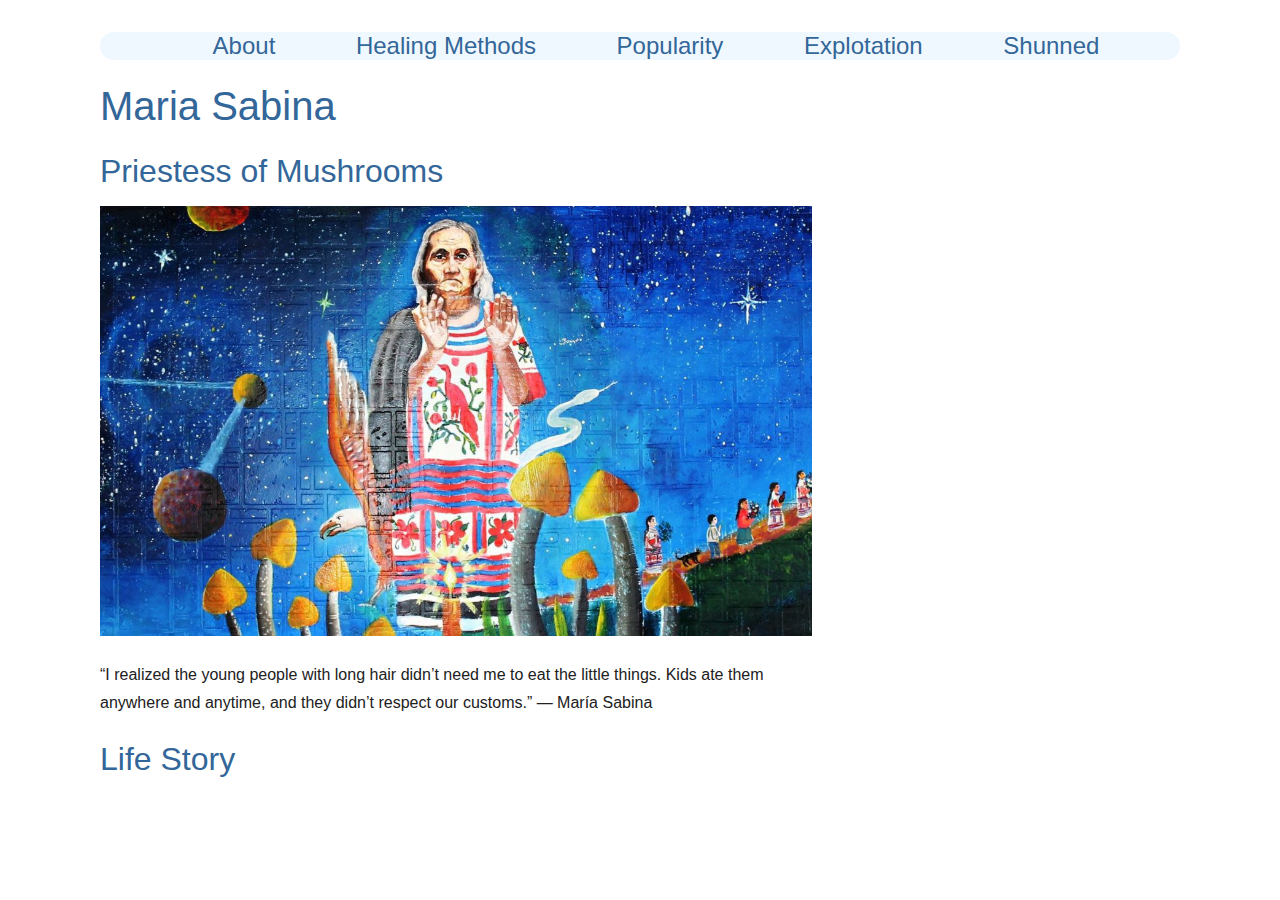
==== 1about.html @ 9bce315f "commit" ====
<!DOCTYPE html>
<html lang="en">
  <head>
    <meta charset="UTF-8" />
    <meta http-equiv="X-UA-Compatible" content="IE=edge" />
    <meta name="viewport" content="width=device-width, initial-scale=1.0" />
    <title>Maria Sabina</title>
    <link rel="stylesheet" href="1aboutstyle.css"/>
  </head>
  <body>
    <nav>
      <ul>
        <li><a href="1about.html">About</a></li>
        <li><a href="3healing.html">Healing Methods</a></li>
        <li><a href="4popularity.html">Popularity</a></li>
        <li><a href="2explotation.html">Explotation</a></li>
        <li><a href="5shunned.html">Shunned</a></li>
      </ul>
    </nav>
    <h1>Maria Sabina</h1>
    <h2>Priestess of Mushrooms</h2>
    <p>
      <img class="fit-picture"
      src="images/mariasabina.jpeg"
      alt="Maria Sabina">
    </p>
    <p>“I realized the young people with long hair didn’t need me to eat the little things. Kids ate them anywhere and anytime, and they didn’t respect our customs.”
      — María Sabina
    </p>
    <h2>Life Story</h2>
  </body>
</html>
---- 1aboutstyle.css ----
:root {
    /* Colors */
    --primaryH: 210;
    --primaryS: 50%;
    --primaryL: 40%;
    --primary-bg: rgb(22, 20, 20);
    --secondaryH: 0;
    --secondaryS: 0%;
    --secondaryL: 13%;
    --secondary-bg: #fff;

    /* Font */
    --font-family: Helvetica, Arial, sans-serif;
    --font-size-root: 16px;
    --font-weight-bolder: 700;
    --font-weight-bold: 400;
    --font-weight-normal: 200;
    --font-weight-thin: 100;
    --line-height: 1.75rem;
    --heading-margin: 1.5rem 0 1rem;
    /* Inputs */
    --border-radius: 2px;
    /* Status */
    --error: #d00;
    --warning: #ec0;
    --info: #369;
    --correct: #080;
  }
  
  :root {
    /* Calculated colors */
    --primary: hsl(var(--primaryH), var(--primaryS), var(--primaryL));
    --primary-bright: hsl(var(--primaryH), calc(var(--primaryS) * 1.25), 90%);
    --primary-transparent: hsla(
      var(--primaryH),
      var(--primaryS),
      var(--primaryL),
      0.05
    );
    --primary-dark: hsl(
      var(--primaryH),
      var(--primaryS),
      calc(var(--primaryL) * 0.5)
    );
    --primary-darker: hsl(
      var(--primaryH),
      var(--primaryS),
      calc(var(--primaryL) * 0.2)
    );
    --primary-light: hsl(var(--primaryH), var(--primaryS), 75%);
    --primary-lighter: hsl(var(--primaryH), var(--primaryS), 96%);
    --secondary: hsl(var(--secondaryH), var(--secondaryS), var(--secondaryL));
    --secondary-transparent: hsl(
      var(--secondaryH),
      var(--secondaryS),
      var(--secondaryL),
      0.05
    );
    --secondary-dark: hsl(
      var(--secondaryH),
      var(--secondaryS),
      calc(var(--secondaryL) * 0.5)
    );
    --secondary-darker: hsl(
      var(--secondaryH),
      var(--secondaryS),
      calc(var(--secondaryL) * 0.2)
    );
    --secondary-light: hsl(var(--secondaryH), var(--secondaryS), 75%);
    --secondary-lighter: hsl(var(--secondaryH), var(--secondaryS), 96%);
  }
  
  html {
    -ms-text-size-adjust: 100%;
    -webkit-text-size-adjust: 100%;
    background-color: var(--secondary-bg);
    color: var(--secondary);
    font-family: var(--font-family);
    font-size: var(--font-size-root);
    font-weight: var(--font-weight-normal);
    margin: 0;
    padding: 0;
  }
  
  body {
    font-size: 1rem;
    margin: auto auto;
    padding: 1rem;
  }
  
  @media all and (min-width: 1024px) {
    body {
      max-width: 920px;
    }
  }
  
  @media all and (min-width: 1200px) {
    body {
      max-width: 1080px;
    }
  }
  
  :focus {
    outline: 1px dashed var(--primary);
    outline-offset: 2px;
  }
  
  [hidden],
  template {
    display: none;
  }
  
  h1,
  h2,
  h3,
  h4,
  h5,
  h6 {
    color: var(--primary);
    font-weight: var(--font-weight-normal);
    margin: var(--heading-margin);
  }
  
  h1 {
    font-size: 2.5rem;
  }
  
  h2 {
    font-size: 2rem;
  }
  
  h3 {
    font-size: 1.66rem;
  }
  
  h4 {
    font-size: 1.45rem;
  }
  
  h5 {
    font-size: 1.25rem;
    font-weight: var(--font-weight-bold);
  }
  
  h6 {
    font-size: 1.125rem;
    font-weight: var(--font-weight-bold);
  }
  
  ul,
  ol {
    margin: 1rem 0;
    padding-left: 2rem;
  }
  ul ul,
  ul ol,
  ol ul,
  ol ol {
    margin: 0;
  }
  
  li {
    font-size: 1rem;
    line-height: var(--line-height);
    max-width: 80ch;
    max-width: calc(80ch - 3rem);
  }
  
  table {
    background-color: var(--secondary-bg);
    border: 0;
    border-collapse: collapse;
    border-spacing: 0;
    width: 100%;
  }
  
  thead {
    box-shadow: inset 0 -2px var(--secondary);
  }
  
  tfoot {
    box-shadow: inset 0 2px var(--secondary);
  }
  
  tbody tr:nth-child(even) {
    background-color: var(--secondary-lighter);
  }
  
  tbody tr:hover {
    background-color: var(--primary-lighter);
  }
  
  td,
  th {
    padding: 1rem 0.5rem;
    vertical-align: top;
  }
  
  th {
    font-weight: var(--font-weight-bolder);
  }
  
  input:not([type="file"]),
  optgroup,
  option,
  textarea,
  select {
    border: 1px solid var(--secondary-light);
    border-radius: var(--border-radius);
    box-sizing: border-box;
    color: inherit;
    font: inherit;
    font-size: 1rem;
    height: 2.5rem;
    line-height: normal;
    margin: 0;
    padding: 0 0.5rem;
    max-width: 100%;
    min-width: 15rem;
    text-transform: none;
    vertical-align: bottom;
  }
  input:not([type="file"]):invalid,
  optgroup:invalid,
  option:invalid,
  textarea:invalid,
  select:invalid {
    border-color: var(--error);
  }
  input:not([type="file"]):invalid:hover,
  optgroup:invalid:hover,
  option:invalid:hover,
  textarea:invalid:hover,
  select:invalid:hover {
    border: 1px solid #aa0000;
  }
  input:not([type="file"])[disabled],
  input:not([type="file"]):disabled,
  optgroup[disabled],
  optgroup:disabled,
  option[disabled],
  option:disabled,
  textarea[disabled],
  textarea:disabled,
  select[disabled],
  select:disabled {
    background: var(--secondary-lighter);
    color: var(--secondary-light);
  }
  input:not([type="file"])::-webkit-calendar-picker-indicator,
  optgroup::-webkit-calendar-picker-indicator,
  option::-webkit-calendar-picker-indicator,
  textarea::-webkit-calendar-picker-indicator,
  select::-webkit-calendar-picker-indicator {
    display: none;
    background: none;
  }
  
  input:not([type="file"]):not([type="image"]):not(:invalid):not(:disabled):not([disabled]):not([readonly]):hover,
  textarea:not(:invalid):not(:disabled):not([disabled]):not([readonly]):hover,
  select:not(:invalid):not(:disabled):not([disabled]):not([readonly]):hover {
    border: 1px solid var(--secondary);
  }
  
  input[type="color"] {
    padding: 0.125rem;
  }
  
  input[type="range"] {
    padding: 0;
  }
  
  textarea {
    height: 5rem;
    line-height: 1.5rem;
    overflow: auto;
  }
  
  input[type="number"]::-webkit-inner-spin-button,
  input[type="number"]::-webkit-outer-spin-button {
    height: auto;
  }
  
  input[type="search"] {
    -webkit-appearance: textfield;
    appearance: textfield;
  }
  
  input[type="search"]::-webkit-search-cancel-button,
  input[type="search"]::-webkit-search-decoration {
    -webkit-appearance: none;
    appearance: none;
  }
  
  input[type="radio"],
  input[type="checkbox"],
  input[type="image"],
  input[type="file"] {
    border: 0;
    box-sizing: border-box;
    height: auto;
    max-width: initial;
    min-width: auto;
    padding: 0;
  }
  
  button,
  input[type="button"],
  input[type="reset"],
  input[type="submit"] {
    -webkit-appearance: button;
    appearance: button;
    background-color: var(--primary);
    border: 1px solid transparent;
    border-radius: var(--border-radius);
    box-sizing: border-box;
    color: var(--primary-bg);
    cursor: pointer;
    display: inline-block;
    font-size: 0.8rem;
    font-weight: var(--font-weight-bold);
    margin: 0;
    max-width: auto;
    min-height: 2.5rem;
    min-width: auto;
    overflow: visible;
    padding: 0 1rem;
    text-transform: uppercase;
  }
  button[disabled],
  button:disabled,
  input[type="button"][disabled],
  input[type="button"]:disabled,
  input[type="reset"][disabled],
  input[type="reset"]:disabled,
  input[type="submit"][disabled],
  input[type="submit"]:disabled {
    background: var(--secondary-lighter);
    color: var(--secondary-light);
  }
  button:not(:disabled):not([disabled]):hover,
  input[type="button"]:not(:disabled):not([disabled]):hover,
  input[type="reset"]:not(:disabled):not([disabled]):hover,
  input[type="submit"]:not(:disabled):not([disabled]):hover {
    background-color: var(--primary-dark);
    border: 1px solid transparent;
  }
  
  input[type="reset"] {
    background-color: var(--primary-bg);
    border: 1px solid var(--primary);
    color: var(--primary);
  }
  input[type="reset"]:not(:disabled):not([disabled]):hover {
    background-color: var(--primary-lighter);
  }
  input[type="reset"]:disabled,
  input[type="reset"][disabled] {
    background: var(--secondary-lighter);
    border: 1px solid transparent;
    color: var(--secondary-light);
  }
  
  button[disabled],
  html input[disabled] {
    cursor: default;
  }
  
  button::-moz-focus-inner,
  input::-moz-focus-inner {
    border: 0;
    padding: 0;
  }
  
  input[type="radio"],
  input[type="checkbox"] {
    -moz-appearance: none;
    -webkit-appearance: none;
    appearance: none;
    width: 1rem;
    height: 1rem;
    border-radius: 50%;
    border: 1px solid var(--secondary-light);
    box-shadow: inset 0 0 0 0.185rem var(--secondary-bg);
    background: var(--secondary-bg);
    vertical-align: text-top;
  }
  input[type="radio"][type="checkbox"],
  input[type="checkbox"][type="checkbox"] {
    border-radius: var(--border-radius);
  }
  input[type="radio"]:checked,
  input[type="checkbox"]:checked {
    background: var(--primary);
  }
  input[type="radio"]:disabled,
  input[type="checkbox"]:disabled {
    box-shadow: inset 0 0 0 0.185rem var(--secondary-lighter);
    background: var(--secondary-lighter);
  }
  
  select:not([multiple]) {
    -webkit-appearance: none;
    appearance: none;
    background-image: url("data:image/svg+xml;utf8,<svg xmlns='http://www.w3.org/2000/svg' width='40' height='40'><path d='M0,10 20,30 40,10' fill='none' stroke='%23999' stroke-width='2'/></svg>");
    background-size: 1em 1em;
    background-repeat: no-repeat;
    background-position: right 0.5em center;
    padding-right: 2em;
  }
  select:not([multiple]):hover,
  select:not([multiple]):active {
    background-image: url("data:image/svg+xml;utf8,<svg xmlns='http://www.w3.org/2000/svg' width='40' height='40'><path d='M0,10 20,30 40,10' fill='none' stroke='%23222' stroke-width='2'/></svg>");
  }
  
  select[multiple] {
    min-height: 10rem;
    padding: 0;
  }
  select[multiple] option:checked {
    background: var(--secondary-light)
      linear-gradient(
        0deg,
        var(--secondary-light) 0%,
        var(--secondary-light) 100%
      );
  }
  select[multiple]:focus option:checked {
    background: var(--primary)
      linear-gradient(0deg, var(--primary) 0%, var(--primary) 100%);
    color: var(--primary-bg);
  }
  
  optgroup {
    border: 0;
    border-radius: 0;
    font-weight: var(--font-weight-bolder);
    padding: 0.5rem;
  }
  
  option {
    border: 0;
    border-radius: 0;
    display: flex;
    font-weight: var(--font-weight-normal);
    align-items: center;
    justify-content: flex-start;
  }
  option:hover {
    border: 0;
    background: var(--primary-lighter);
  }
  
  a,
  a:link,
  a:visited,
  a:active,
  a:focus {
    color: var(--primary);
    font-weight: var(--font-weight-bold);
    text-decoration: underline;
  }
  
  a:hover {
    text-decoration: none;
    color: var(--primary-dark);
  }
  
  abbr[title] {
    border-bottom: 0;
    text-decoration: underline;
    text-decoration-style: dashed;
    text-decoration-color: var(--primary);
  }
  
  address {
    display: block;
    font-style: normal;
    margin: 1rem 0;
  }
  
  audio {
    display: inline-block;
    vertical-align: baseline;
    max-width: 100%;
  }
  audio:not([controls]) {
    display: none;
    height: 0;
  }
  
  b,
  strong {
    font-weight: var(--font-weight-bolder);
  }
  
  blockquote {
    background-color: var(--secondary-transparent);
    box-sizing: border-box;
    display: block;
    margin: 1rem 0 1rem 3rem;
    max-width: 80ch;
    max-width: calc(80ch - 3rem);
    overflow: hidden;
    padding: 1rem;
    page-break-inside: avoid;
    position: relative;
  }
  blockquote::before {
    content: open-quote;
    color: hsla(var(--secondaryH), var(--secondaryS), var(--secondaryL), 0.15);
    font-size: 5rem;
    font-family: "Times New Roman", "Times", serif;
    left: 0.25rem;
    line-height: 1;
    position: absolute;
    top: 0;
    z-index: -1;
  }
  blockquote > :first-child {
    margin-top: 0;
    text-indent: 1rem;
  }
  blockquote > :last-child {
    margin-bottom: 0;
  }
  
  canvas {
    display: inline-block;
    vertical-align: baseline;
    max-width: 100%;
  }
  
  cite {
    font-style: italic;
    font-weight: var(--font-weight-thin);
  }
  
  code {
    background: var(--secondary-lighter);
    color: var(--secondary);
    display: inline-block;
    font-family: monospace, monospace;
    font-size: 1em;
    font-weight: var(--font-weight-bold);
    padding: 0 0.25rem;
  }
  
  del {
    text-decoration: line-through;
    text-decoration-color: var(--primary);
  }
  
  dialog {
    border: 1px solid var(--secondary-light);
    border-radius: var(--border-radius);
    display: none;
    left: 50%;
    margin: 0;
    max-height: 80vh;
    max-width: 80vw;
    min-width: 20vw;
    padding: 1rem;
    position: fixed;
    top: 50%;
    transform: translate(-50%, -50%);
    z-index: 1;
  }
  dialog[open] {
    display: flex;
    flex-direction: column;
  }
  dialog::before {
    content: "";
    background: var(--secondary);
    height: 100vmax;
    left: 50%;
    opacity: 0.33;
    position: absolute;
    top: 50%;
    transform: translate(-50%, -50%);
    width: 100vmax;
    z-index: -1;
  }
  dialog::after {
    content: "";
    background: var(--primary-bg);
    border-radius: var(--border-radius);
    height: 100%;
    left: 0;
    position: absolute;
    top: 0;
    width: 100%;
    z-index: -1;
  }
  dialog > * {
    max-height: 80vh;
    overflow: auto;
  }
  dialog > h1,
  dialog > h2,
  dialog > h3,
  dialog > h4,
  dialog > h5,
  dialog > h6 {
    border-bottom: 1px solid var(--secondary-light);
    border-radius: var(--border-radius) var(--border-radius) 0 0;
    color: var(--secondary);
    font-size: 1.125rem;
    margin: -1rem -1rem 1rem -1rem;
    padding: 0.5rem 1rem;
  }
  
  details {
    border: 1px solid var(--secondary-light);
    display: block;
    padding: 0 1rem;
  }
  details summary {
    margin: 0 -1rem;
    padding: 1rem;
  }
  details[open] summary {
    border-bottom: 1px solid var(--secondary-light);
  }
  details + details {
    border-top: 0;
    border-radius: 0;
  }
  details:first-of-type {
    border-top-left-radius: var(--border-radius);
    border-top-right-radius: var(--border-radius);
  }
  details:last-of-type {
    border-bottom-left-radius: var(--border-radius);
    border-bottom-right-radius: var(--border-radius);
  }
  
  dfn {
    font-style: italic;
    font-weight: var(--font-weight-bold);
  }
  
  dl {
    margin: 1rem 0;
    font-size: 1rem;
    line-height: 1.5rem;
    max-width: 80ch;
  }
  
  dt {
    font-weight: var(--font-weight-bold);
    margin-top: 1rem;
  }
  
  dd {
    margin-left: 1rem;
    font-style: italic;
  }
  
  fieldset {
    border: 1px solid var(--secondary-light);
    border-radius: var(--border-radius);
    margin: 1rem 0;
    padding: 0 1rem 1rem 1rem;
  }
  fieldset > :last-child {
    margin-bottom: 0;
  }
  
  legend {
    background: var(--secondary-lighter);
    border: 1px solid var(--secondary-light);
    border-radius: var(--border-radius);
    padding: 0.25rem 0.5rem;
  }
  
  figure {
    background: var(--secondary-lighter);
    border: 1px solid var(--secondary-light);
    border-radius: var(--border-radius);
    display: block;
    margin: 1rem 0;
    padding: 1rem;
    text-align: center;
  }
  
  figcaption {
    font-size: 0.875rem;
    font-style: italic;
  }
  
  hgroup {
    border-left: 5px solid var(--primary);
    display: block;
    margin: var(--heading-margin);
    padding-left: 1rem;
  }
  hgroup h1,
  hgroup h2,
  hgroup h3,
  hgroup h4,
  hgroup h5,
  hgroup h6 {
    margin: 0;
  }
  
  hr {
    border: 0;
    border-top: 1px solid var(--secondary-light);
    box-sizing: content-box;
    height: 0;
    margin: 2rem auto;
    max-width: 15rem;
    width: 50%;
  }
  
  img {
    border: 0;
    max-width: 100%;
  }
  
  ins {
    text-decoration: underline;
    text-decoration-color: var(--primary);
  }
  
  kbd {
    background-color: var(--secondary-lighter);
    border: 1px solid var(--secondary-light);
    border-radius: var(--border-radius);
    color: var(--secondary);
    font-family: monospace, monospace;
    font-size: 0.9rem;
    padding: 0.125rem 0.25rem;
  }
  
  mark {
    background-color: var(--primary-bright);
    border-left: 4px solid var(--primary-bright);
    border-right: 4px solid var(--primary-bright);
    color: var(--secondary-darker);
  }
  
  output {
    font-weight: var(--font-weight-bold);
    unicode-bidi: isolate;
  }
  
  p {
    font-size: 1rem;
    line-height: var(--line-height);
    margin: 1rem 0;
    max-width: 80ch;
  }
  
  pre {
    font-family: monospace, monospace;
    font-size: 1em;
    margin: 1rem 0;
    max-width: 100%;
    overflow: auto;
  }
  pre > code {
    box-sizing: border-box;
    display: block;
    font-size: 1rem;
    line-height: 1.5rem;
    min-width: 100%;
    padding: 1rem;
    width: min-content;
  }
  
  progress {
    display: inline-block;
    max-width: 100%;
    min-width: 15rem;
    vertical-align: baseline;
  }
  
  q {
    font-style: italic;
  }
  q::before {
    content: open-quote;
    font-style: normal;
  }
  q::after {
    content: close-quote;
    font-style: normal;
  }
  
  s,
  strike {
    text-decoration: line-through;
    text-decoration-color: var(--primary);
  }
  
  samp {
    font-family: monospace, monospace;
    font-size: 1em;
    font-weight: var(--font-weight-bold);
  }
  
  small {
    font-size: 0.75em;
  }
  
  sub,
  sup {
    font-size: 0.75em;
    line-height: 0;
    position: relative;
    vertical-align: baseline;
  }
  
  sup {
    top: -0.5em;
  }
  
  sub {
    bottom: -0.25em;
  }
  
  svg:not(:root) {
    border: 0;
    max-width: 100%;
    overflow: hidden;
  }
  
  u {
    text-decoration: underline;
    text-decoration-style: wavy;
    text-decoration-color: var(--error);
  }
  
  var {
    font-family: monospace, monospace;
    font-size: 1em;
    font-style: normal;
    font-weight: var(--font-weight-bold);
  }
  
  video {
    display: inline-block;
    vertical-align: baseline;
    max-width: 100%;
  }
  
  a[href^="mailto:"],
  a[href^="tel:"],
  a[href^="sms:"],
  a[href^="file:"],
  a[rel~="external"],
  a[rel~="bookmark"],
  a[download] {
    background-repeat: no-repeat;
    background-size: 1rem 1rem;
    background-position: 0rem 50%;
    display: inline-block;
    padding-left: 1.25rem;
  }
  
  a[href^="mailto:"] {
    background-image: url("data:image/svg+xml;utf8,<svg xmlns='http://www.w3.org/2000/svg' width='40' height='40'><path d='M1,5 39,5 39,35 1,35 1,5 20,22 39,5' stroke='%23999' stroke-width='2' fill='none' /></svg>");
  }
  
  a[href^="tel:"] {
    background-image: url("data:image/svg+xml;utf8,<svg xmlns='http://www.w3.org/2000/svg' width='40' height='40'><g fill='none' stroke='%23999' stroke-width='2'><path d='M8,1 34,1 34,39 8,39Z M12,5 30,5 30,30 12,30Z' /><circle cx='21' cy='34' r='2' /></g></svg>");
  }
  
  a[href^="sms:"] {
    background-image: url("data:image/svg+xml;utf8,<svg xmlns='http://www.w3.org/2000/svg' width='40' height='40'><path d='M2,2 38,2 38,28 22,28 12,38 12,28 2,28Z' fill='none' stroke='%23999' stroke-width='2'/></svg>");
  }
  
  a[href^="file:"] {
    background-image: url("data:image/svg+xml;utf8,<svg xmlns='http://www.w3.org/2000/svg' width='40' height='40'><path d='M5,2 28,2 35,9 35,38 5,38Z M28,2 28,9 35,9' fill='none' stroke='%23999' stroke-width='2'/></svg>");
  }
  
  a[download] {
    background-image: url("data:image/svg+xml;utf8,<svg xmlns='http://www.w3.org/2000/svg' width='40' height='40'><path d='M5,2 28,2 35,9 35,38 5,38Z M28,2 28,9 35,9 M20,10 20,30 M11,21 20,30 29,21' fill='none' stroke='%23999' stroke-width='2'/></svg>");
  }
  
  a[rel~="external"] {
    background-image: url("data:image/svg+xml;utf8,<svg xmlns='http://www.w3.org/2000/svg' width='40' height='40'><path d='M28,4 39,4 39,15 M39,4 23,20 M28,9 7,9 7,34 35,34 35,15' fill='none' stroke='%23999' stroke-width='2'/></svg>");
  }
  
  a[rel~="bookmark"] {
    background-image: url("data:image/svg+xml;utf8,<svg xmlns='http://www.w3.org/2000/svg' width='40' height='40'><path d='M5,2 35,2 35,38 20,25 5,38Z' fill='none' stroke='%23999' stroke-width='2'/></svg>");
  }
  
  /* input images */
  input[type="date"],
  input[type="datetime-local"],
  input[type="email"],
  input[type="month"],
  input[type="number"],
  input[type="password"],
  input[type="search"],
  input[type="tel"],
  input[type="time"],
  input[type="url"],
  input[type="week"] {
    padding-left: 2.5rem;
    background-repeat: no-repeat;
    background-size: 1.5rem 1.5rem;
    background-position: 0.5rem 50%;
  }
  
  input[type="date"],
  input[type="datetime-local"],
  input[type="month"],
  input[type="week"] {
    background-image: url("data:image/svg+xml;utf8,<svg xmlns='http://www.w3.org/2000/svg' width='40' height='40'><rect x='1' y='5' width='37' height='7' fill='%23e8e8e8' /><path d='M1,5 37,5 37,37 1,37 Z M1,13 37,13 37,21 1,21 1,29 37,29 M7,5 7,37 13,37 13,5 19,5 19,37 25,37 25,5 31,5 31,37' stroke='%23ccc' stroke-width='2' fill='none' /></svg>");
  }
  
  input[type="email"] {
    background-image: url("data:image/svg+xml;utf8,<svg xmlns='http://www.w3.org/2000/svg' width='40' height='40'><path d='M1,5 39,5 39,35 1,35 1,5 20,22 39,5' stroke='%23ccc' stroke-width='2' fill='none' /></svg>");
  }
  
  input[type="time"] {
    background-image: url("data:image/svg+xml;utf8,<svg xmlns='http://www.w3.org/2000/svg' width='40' height='40'><circle cx='20' cy='20' r='19' fill='none' stroke='%23ccc' stroke-width='2' /><path d='M21,20 8.5,20' stroke='%23ccc' stroke-width='3' /><path d='M20,21 20,5' stroke='%23ccc' stroke-width='2' /></svg>");
  }
  
  input[type="search"] {
    background-image: url("data:image/svg+xml;utf8,<svg xmlns='http://www.w3.org/2000/svg' width='40' height='40'><path d='M36,36 20,20' stroke='%23ccc' stroke-width='3' /><circle cx='15' cy='15' r='14' fill='white' stroke='%23ccc' stroke-width='2' /></svg>");
  }
  
  input[type="password"] {
    background-image: url("data:image/svg+xml;utf8,<svg xmlns='http://www.w3.org/2000/svg' width='40' height='40'><circle cx='20' cy='15' r='10' fill='none' stroke='%23ccc' stroke-width='2' /><path fill='white' stroke='%23ccc' stroke-width='2' d='M5,19 35,19 35,39 5,39Z M20,25 20,30' /></svg>");
  }
  
  input[type="tel"] {
    background-image: url("data:image/svg+xml;utf8,<svg xmlns='http://www.w3.org/2000/svg' width='40' height='40'><g fill='none' stroke='%23ccc' stroke-width='2'><path d='M8,1 34,1 34,39 8,39Z M12,5 30,5 30,30 12,30Z' /><circle cx='21' cy='34' r='2' /></g></svg>");
  }
  
  input[type="url"] {
    background-image: url("data:image/svg+xml;utf8,<svg xmlns='http://www.w3.org/2000/svg' width='40' height='40'><g fill='none' stroke='%23ccc' stroke-width='2'><circle cx='20' cy='20' r='19'  /><path d='M2,20 38,20 M20,2 C7,2 7,38 20,38 33,38 33,2 20,2 20,2 20,38 20,38' /></g></svg>");
  }
  
  input[type="number"] {
    background-image: url("data:image/svg+xml;utf8,<svg xmlns='http://www.w3.org/2000/svg' width='40' height='40'><path d='M26,4 21,36 M15,4 10,36 M4,15 36,15 M2,26 34,26' fill='none' stroke='%23ccc' stroke-width='2' /></svg>");
  }
  
  [role="progressbar"] {
    --value: 50;
    --thick: 50%;
    --medium: 58%;
    --thin: 67%;
    --thickness: var(--medium);
    aspect-ratio: 1;
    border-radius: 50%;
    display: grid;
    font-size: 2em;
    overflow: hidden;
    place-items: center;
    position: relative;
    width: 100%;
  }
  [role="progressbar"]::before {
    content: "";
    background: conic-gradient(var(--primary) calc(var(--value) * 1%), #0000 0);
    background-color: var(--primary-lighter);
    height: 100%;
    left: 0;
    -webkit-mask: radial-gradient(#0000 var(--thickness), #000 0);
    mask: radial-gradient(#0000 var(--thickness), #000 0);
    position: absolute;
    top: 0;
    transition: background-color 0.5s;
    width: 100%;
  }
  [role="progressbar"]::after {
    counter-reset: percentage var(--value);
    content: counter(percentage) "%";
  }
  [role="progressbar"]:hover::before {
    background-color: var(--primary-light);
  }
  
  /* our custom modifications and overrides */
  
  nav {
    background-color: aliceblue;
    border-radius: 1em;
  }
  
  nav ul {
    justify-content: space-evenly;
    display: flex;
  }
  
  nav li {
    display: inline-block;
    font-size: x-large;
  }
  nav li a {
    /* TODO remove important override */
    text-decoration-line: none !important;
  }

.img {
  position: relative;
  top: 10%; 
  left:33%;
  width: 135px;
  height: 135px;
  padding-top: 3%;
  padding-bottom: 3%;


  }
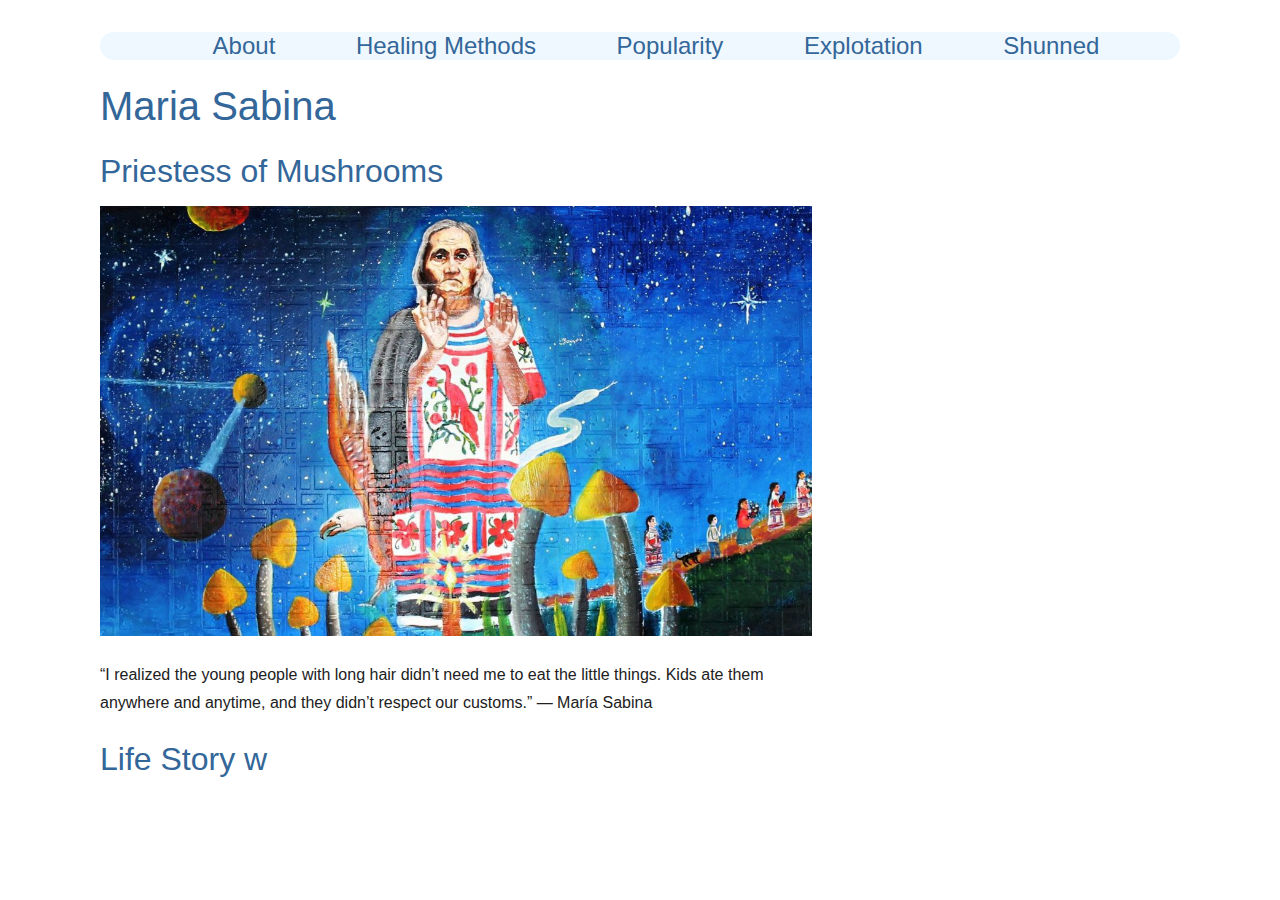
==== commit 3911d2b2: "commit" ====
--- a/1about.html
+++ b/1about.html
@@ -27,6 +27,6 @@
     <p>“I realized the young people with long hair didn’t need me to eat the little things. Kids ate them anywhere and anytime, and they didn’t respect our customs.”
       — María Sabina
     </p>
-    <h2>Life Story</h2>
+    <h2>Life Story w</h2>
   </body>
 </html>
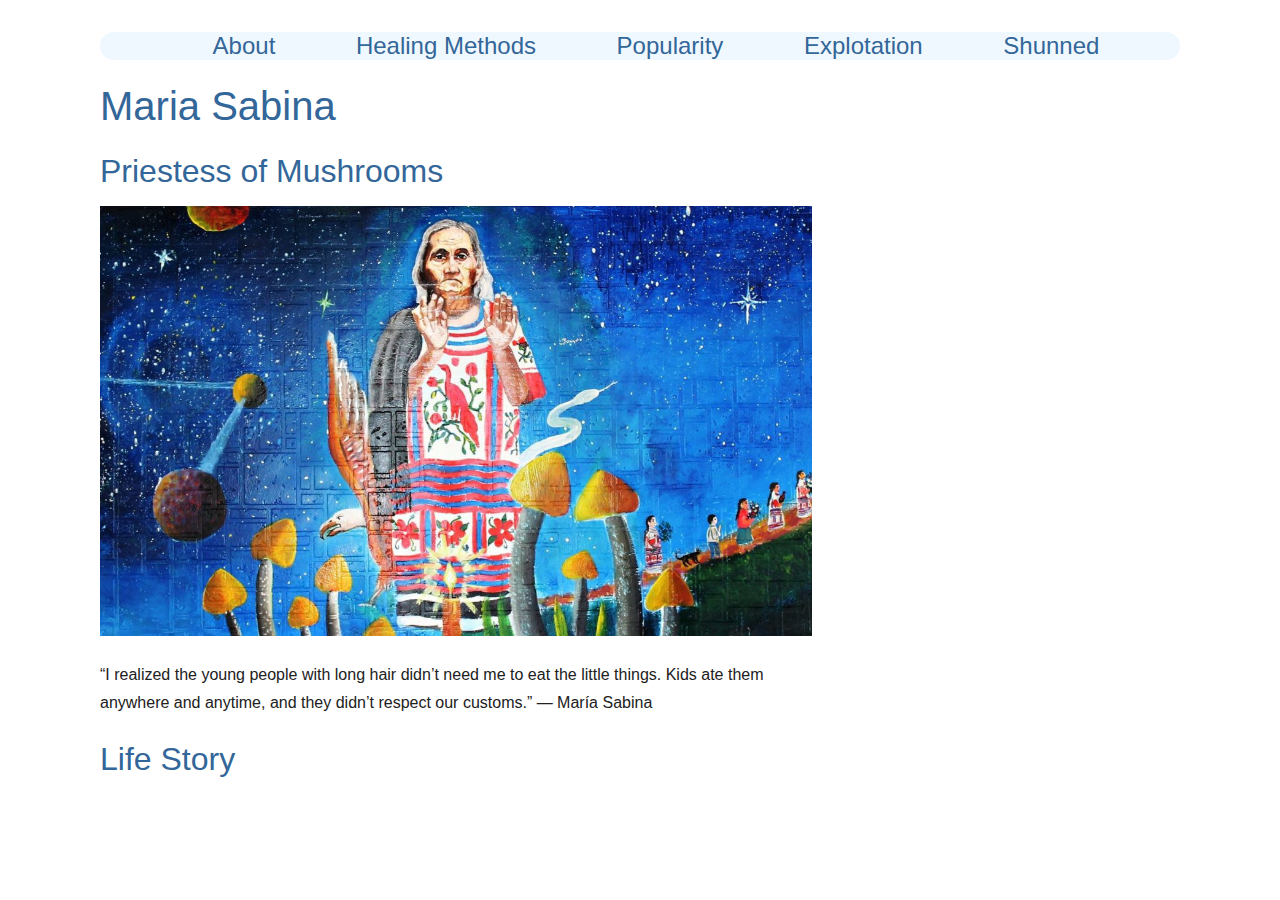
==== commit c82e8f2f: "commit" ====
--- a/1about.html
+++ b/1about.html
@@ -27,6 +27,7 @@
     <p>“I realized the young people with long hair didn’t need me to eat the little things. Kids ate them anywhere and anytime, and they didn’t respect our customs.”
       — María Sabina
     </p>
-    <h2>Life Story w</h2>
+    <h2>Life Story
+    </h2>
   </body>
 </html>
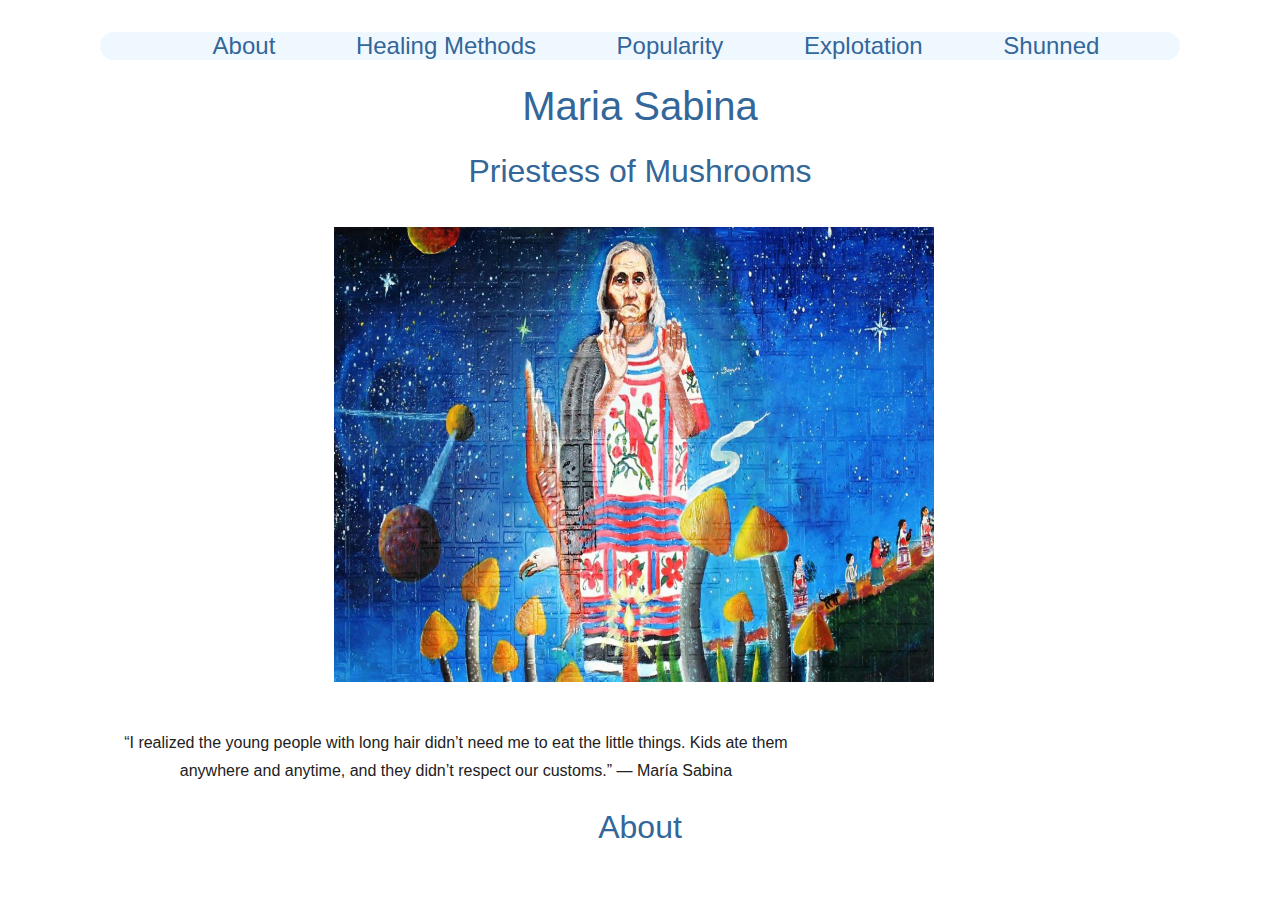
==== commit 873d1d68: "commit" ====
--- a/1about.html
+++ b/1about.html
@@ -17,17 +17,20 @@
         <li><a href="5shunned.html">Shunned</a></li>
       </ul>
     </nav>
+    <body>
+      
     <h1>Maria Sabina</h1>
     <h2>Priestess of Mushrooms</h2>
     <p>
       <img class="fit-picture"
       src="images/mariasabina.jpeg"
       alt="Maria Sabina">
+  
     </p>
     <p>“I realized the young people with long hair didn’t need me to eat the little things. Kids ate them anywhere and anytime, and they didn’t respect our customs.”
       — María Sabina
     </p>
-    <h2>Life Story
+    <h2>About
     </h2>
   </body>
 </html>
--- a/1aboutstyle.css
+++ b/1aboutstyle.css
@@ -8,6 +8,8 @@
     --secondaryS: 0%;
     --secondaryL: 13%;
     --secondary-bg: #fff;
+
+  
 
     /* Font */
     --font-family: Helvetica, Arial, sans-serif;
@@ -86,8 +88,10 @@
     font-size: 1rem;
     margin: auto auto;
     padding: 1rem;
-  }
-  
+    text-align: center;
+    
+  }
+
   @media all and (min-width: 1024px) {
     body {
       max-width: 920px;
@@ -119,6 +123,7 @@
     color: var(--primary);
     font-weight: var(--font-weight-normal);
     margin: var(--heading-margin);
+
   }
   
   h1 {
@@ -999,16 +1004,12 @@
     text-decoration-line: none !important;
   }
 
-.img {
-  position: relative;
-  top: 10%; 
-  left:33%;
-  width: 135px;
-  height: 135px;
-  padding-top: 3%;
-  padding-bottom: 3%;
-
-
-  }
-  
-  +  
+  img {
+    position: relative;
+    top: 50%; left:25%;
+    width: 600px;
+    height: 455px;
+    padding-top: 3%;
+    padding-bottom: 3%;
+  }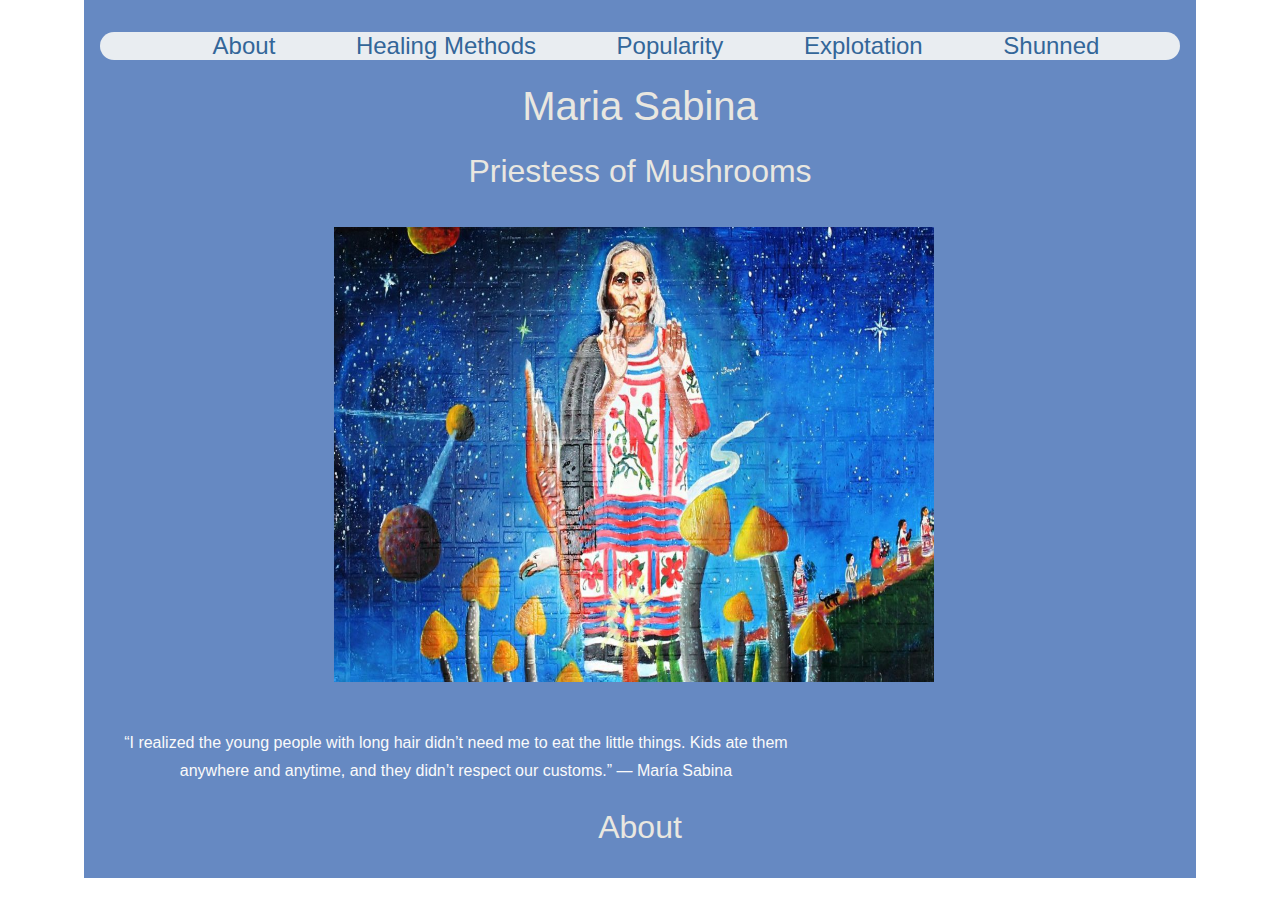
==== commit e72557f2: "commit" ====
--- a/1about.html
+++ b/1about.html
@@ -6,6 +6,7 @@
     <meta name="viewport" content="width=device-width, initial-scale=1.0" />
     <title>Maria Sabina</title>
     <link rel="stylesheet" href="1aboutstyle.css"/>
+    
   </head>
   <body>
     <nav>
@@ -17,19 +18,23 @@
         <li><a href="5shunned.html">Shunned</a></li>
       </ul>
     </nav>
+  </body>
     <body>
       
     <h1>Maria Sabina</h1>
     <h2>Priestess of Mushrooms</h2>
+    
     <p>
       <img class="fit-picture"
       src="images/mariasabina.jpeg"
       alt="Maria Sabina">
-  
     </p>
+    <div>
     <p>“I realized the young people with long hair didn’t need me to eat the little things. Kids ate them anywhere and anytime, and they didn’t respect our customs.”
       — María Sabina
+      
     </p>
+    </div>
     <h2>About
     </h2>
   </body>
--- a/1aboutstyle.css
+++ b/1aboutstyle.css
@@ -86,12 +86,16 @@
   
   body {
     font-size: 1rem;
+    font-family: 'Trebuchet MS', 'Lucida Sans Unicode', 'Lucida Grande', 'Lucida Sans', Arial, sans-serif;
+    color: #fafafa;
     margin: auto auto;
     padding: 1rem;
     text-align: center;
-    
-  }
+  }
+div p{
+text-align: center;
 
+}
   @media all and (min-width: 1024px) {
     body {
       max-width: 920px;
@@ -121,7 +125,9 @@
   h5,
   h6 {
     color: var(--primary);
-    font-weight: var(--font-weight-normal);
+    color: rgb(233, 231, 224);
+    font-family:Arial, Helvetica, sans-serif;
+    font-weight: var(--font-weight-light);
     margin: var(--heading-margin);
 
   }
@@ -163,12 +169,13 @@
   ol ol {
     margin: 0;
   }
+
   
   li {
     font-size: 1rem;
     line-height: var(--line-height);
     max-width: 80ch;
-    max-width: calc(80ch - 3rem);
+    max-width: calc(80ch - 3rem)
   }
   
   table {
@@ -493,7 +500,8 @@
     display: none;
     height: 0;
   }
-  
+  body {background-color: #6689c2;
+  text-align: center;}
   b,
   strong {
     font-weight: var(--font-weight-bolder);
@@ -535,7 +543,6 @@
     vertical-align: baseline;
     max-width: 100%;
   }
-  
   cite {
     font-style: italic;
     font-weight: var(--font-weight-thin);
@@ -986,8 +993,9 @@
   /* our custom modifications and overrides */
   
   nav {
-    background-color: aliceblue;
+    background-color: rgb(233, 237, 241);
     border-radius: 1em;
+
   }
   
   nav ul {
@@ -996,15 +1004,15 @@
   }
   
   nav li {
-    display: inline-block;
+    display: inline-block;  
     font-size: x-large;
+
   }
   nav li a {
     /* TODO remove important override */
     text-decoration-line: none !important;
   }
-
-  
+ 
   img {
     position: relative;
     top: 50%; left:25%;
@@ -1012,4 +1020,5 @@
     height: 455px;
     padding-top: 3%;
     padding-bottom: 3%;
-  }+  }
+  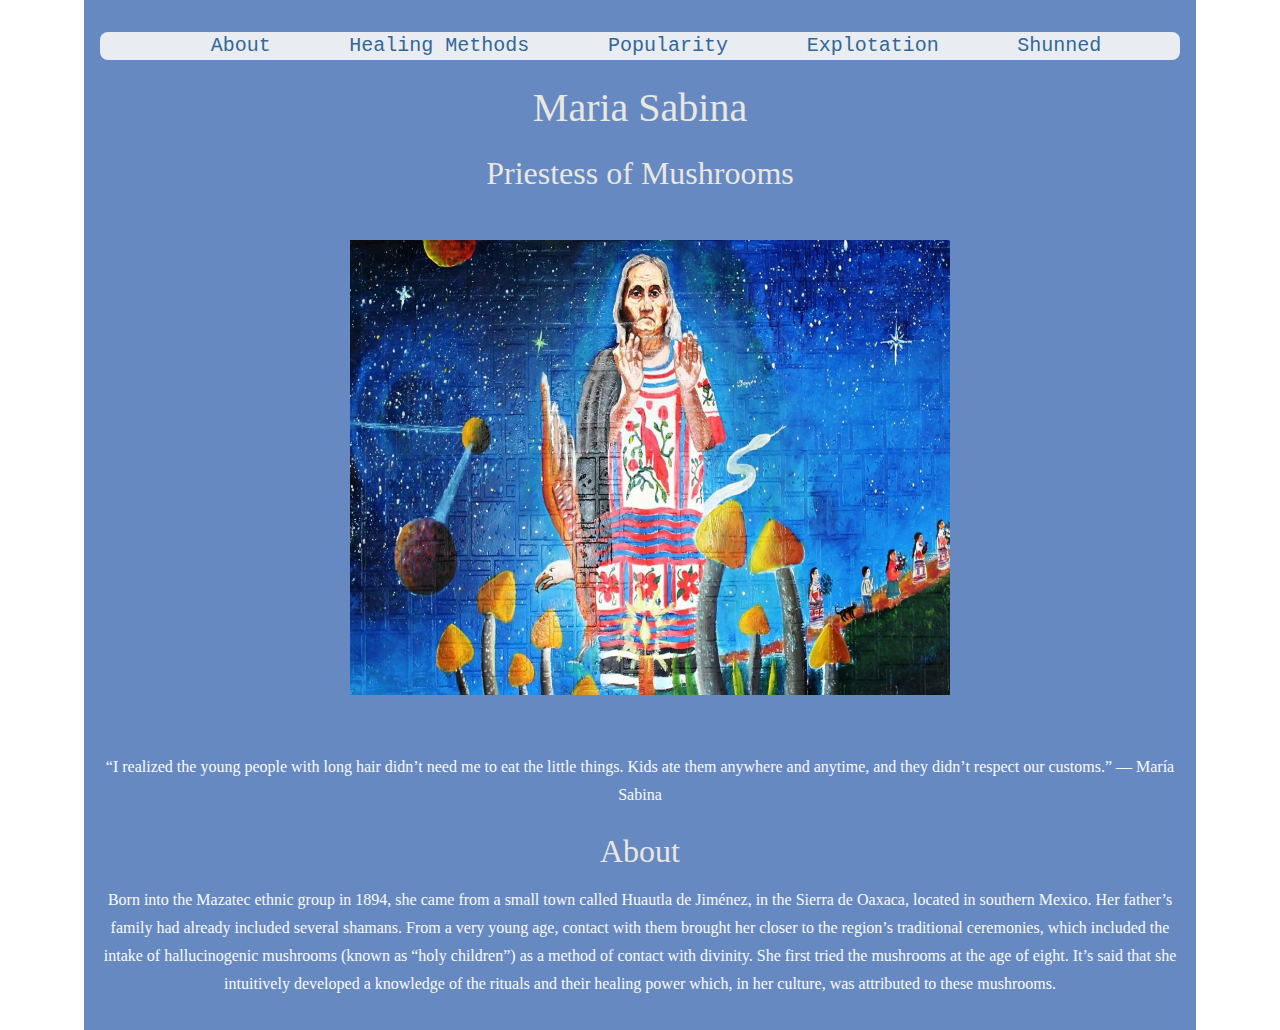
==== commit fc9c2ac4: "commit" ====
--- a/1about.html
+++ b/1about.html
@@ -19,8 +19,8 @@
       </ul>
     </nav>
   </body>
+
     <body>
-      
     <h1>Maria Sabina</h1>
     <h2>Priestess of Mushrooms</h2>
     
@@ -29,13 +29,21 @@
       src="images/mariasabina.jpeg"
       alt="Maria Sabina">
     </p>
-    <div>
+  
     <p>“I realized the young people with long hair didn’t need me to eat the little things. Kids ate them anywhere and anytime, and they didn’t respect our customs.”
       — María Sabina
       
     </p>
-    </div>
+  
     <h2>About
     </h2>
+    <p>
+      Born into the Mazatec ethnic group in 1894, she came from a small town called Huautla de Jiménez, in the Sierra de Oaxaca, 
+      located in southern Mexico. Her father’s family had already included several shamans. From a very young age, contact with 
+      them brought her closer to the region’s traditional ceremonies, which included the intake of hallucinogenic mushrooms (known as
+       “holy children”) as a method of contact with divinity. She first tried the mushrooms at the age of eight. It’s said that she intuitively developed a knowledge of the rituals and their healing power which, in her culture, was attributed to these mushrooms.
+
+
+    </p>
   </body>
 </html>
--- a/1aboutstyle.css
+++ b/1aboutstyle.css
@@ -14,14 +14,14 @@
     /* Font */
     --font-family: Helvetica, Arial, sans-serif;
     --font-size-root: 16px;
-    --font-weight-bolder: 700;
+    --font-weight-bolder: 500;
     --font-weight-bold: 400;
     --font-weight-normal: 200;
     --font-weight-thin: 100;
     --line-height: 1.75rem;
     --heading-margin: 1.5rem 0 1rem;
     /* Inputs */
-    --border-radius: 2px;
+    --border-radius: .5px;
     /* Status */
     --error: #d00;
     --warning: #ec0;
@@ -85,17 +85,14 @@
   }
   
   body {
-    font-size: 1rem;
-    font-family: 'Trebuchet MS', 'Lucida Sans Unicode', 'Lucida Grande', 'Lucida Sans', Arial, sans-serif;
+    font-size: .5rem;
+    font-family: Cambria, Cochin, Georgia, Times, 'Times New Roman', serif;
     color: #fafafa;
     margin: auto auto;
     padding: 1rem;
     text-align: center;
-  }
-div p{
-text-align: center;
-
-}
+    
+  }
   @media all and (min-width: 1024px) {
     body {
       max-width: 920px;
@@ -126,10 +123,9 @@
   h6 {
     color: var(--primary);
     color: rgb(233, 231, 224);
-    font-family:Arial, Helvetica, sans-serif;
+    font-family:Cambria, Cochin, Georgia, Times, 'Times New Roman', serif;
     font-weight: var(--font-weight-light);
     margin: var(--heading-margin);
-
   }
   
   h1 {
@@ -173,6 +169,8 @@
   
   li {
     font-size: 1rem;
+    font-family: monospace;
+  
     line-height: var(--line-height);
     max-width: 80ch;
     max-width: calc(80ch - 3rem)
@@ -523,7 +521,7 @@
     content: open-quote;
     color: hsla(var(--secondaryH), var(--secondaryS), var(--secondaryL), 0.15);
     font-size: 5rem;
-    font-family: "Times New Roman", "Times", serif;
+    font-family: 'Segoe UI', Tahoma, Geneva, Verdana, sans-serif;
     left: 0.25rem;
     line-height: 1;
     position: absolute;
@@ -763,7 +761,7 @@
     font-size: 1rem;
     line-height: var(--line-height);
     margin: 1rem 0;
-    max-width: 80ch;
+   text-align: center;
   }
   
   pre {
@@ -997,7 +995,9 @@
     border-radius: 1em;
 
   }
-  
+  p{
+    text-align: center;
+  }
   nav ul {
     justify-content: space-evenly;
     display: flex;
@@ -1015,7 +1015,7 @@
  
   img {
     position: relative;
-    top: 50%; left:25%;
+    right: 10px; left:10px;
     width: 600px;
     height: 455px;
     padding-top: 3%;
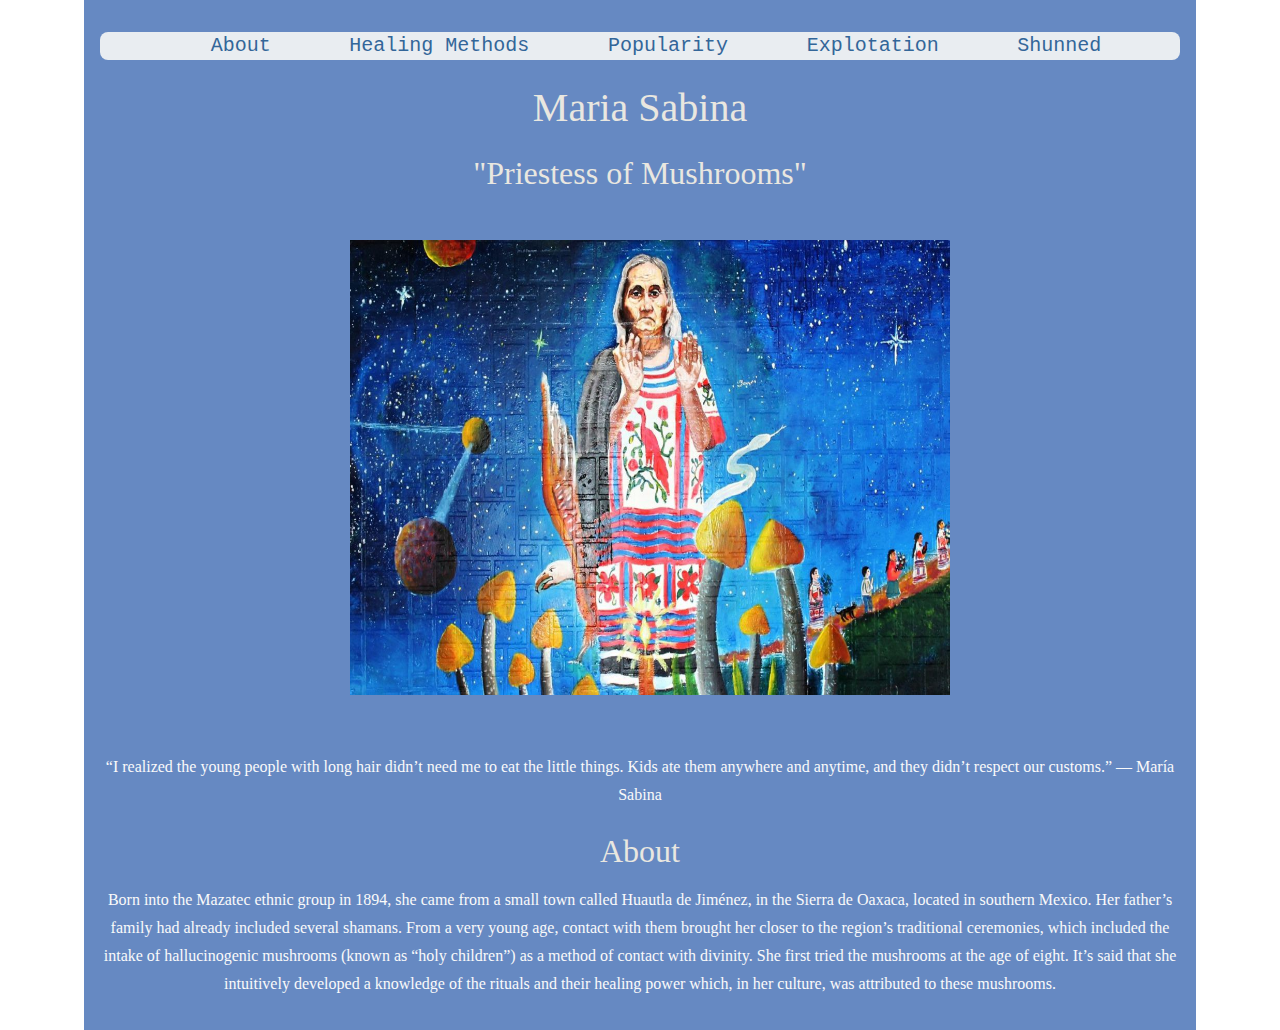
==== commit 059f2b73: "commit" ====
--- a/1about.html
+++ b/1about.html
@@ -22,7 +22,7 @@
 
     <body>
     <h1>Maria Sabina</h1>
-    <h2>Priestess of Mushrooms</h2>
+    <h2>"Priestess of Mushrooms"</h2>
     
     <p>
       <img class="fit-picture"
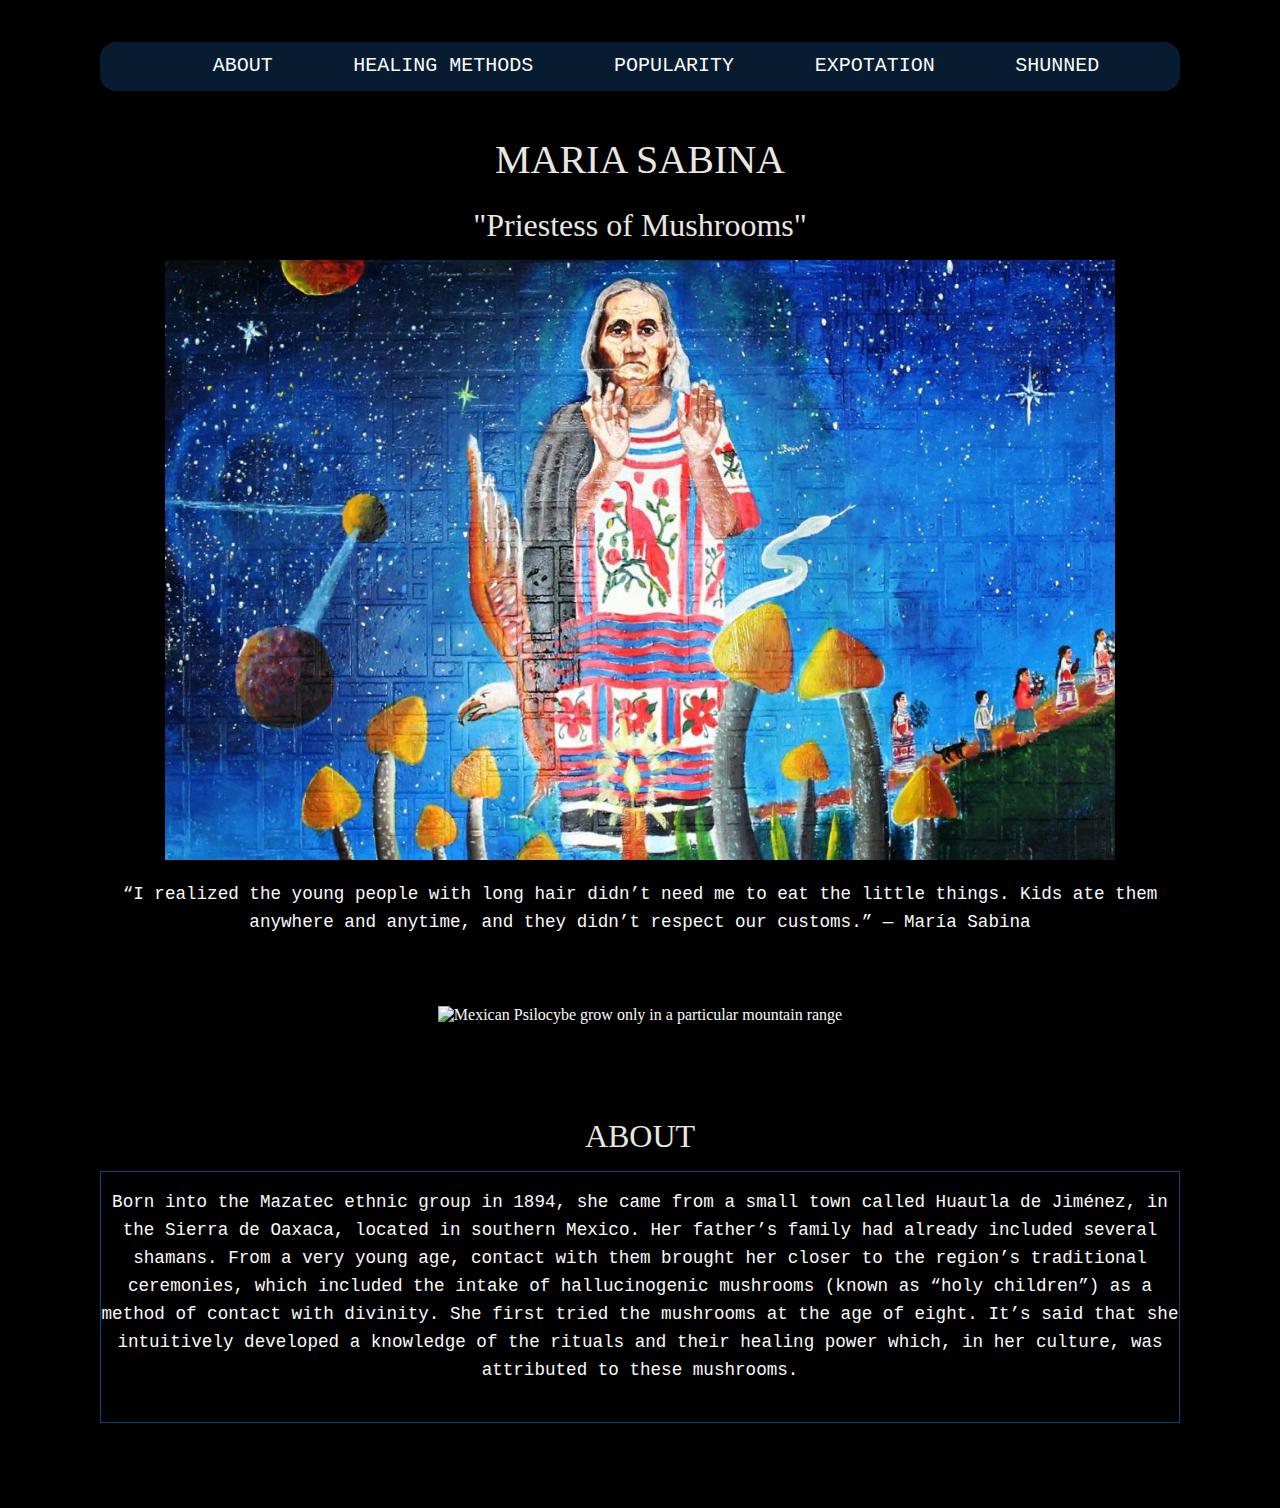
==== commit a6d05b87: "commit" ====
--- a/1about.html
+++ b/1about.html
@@ -11,39 +11,50 @@
   <body>
     <nav>
       <ul>
-        <li><a href="1about.html">About</a></li>
-        <li><a href="3healing.html">Healing Methods</a></li>
-        <li><a href="4popularity.html">Popularity</a></li>
-        <li><a href="2explotation.html">Explotation</a></li>
-        <li><a href="5shunned.html">Shunned</a></li>
+        <li><a href="1about.html">ABOUT</a></li>
+        <li><a href="3healing.html">HEALING METHODS</a></li>
+        <li><a href="4popularity.html">POPULARITY</a></li>
+        <li><a href="2explotation.html">EXPOTATION</a></li>
+        <li><a href="5shunned.html">SHUNNED</a></li>
       </ul>
     </nav>
   </body>
 
     <body>
-    <h1>Maria Sabina</h1>
+    <h1>MARIA SABINA</h1>
     <h2>"Priestess of Mushrooms"</h2>
-    
-    <p>
-      <img class="fit-picture"
-      src="images/mariasabina.jpeg"
-      alt="Maria Sabina">
+
+   
+      <div id="header">
+               <img src="images/mariasabina.jpeg" 
+               width="950" 
+               height="600" 
+               alt="Maria Sabina Artwork"/>
+      </div> 
+  </div>
+  
+  <div>
+    <p>“I realized the young people with long hair didn’t need me to eat the little things. Kids ate them anywhere and anytime, 
+      and they didn’t respect our customs.”
+      — María Sabina
     </p>
-  
-    <p>“I realized the young people with long hair didn’t need me to eat the little things. Kids ate them anywhere and anytime, and they didn’t respect our customs.”
-      — María Sabina
-      
+  </div>
+  <img class="fit-picture"
+      src="mushrooms.jpeg"
+      alt="Mexican Psilocybe grow only in a particular mountain range">
     </p>
-  
-    <h2>About
+    <h2>ABOUT
     </h2>
+    <div class="boxed">
     <p>
       Born into the Mazatec ethnic group in 1894, she came from a small town called Huautla de Jiménez, in the Sierra de Oaxaca, 
       located in southern Mexico. Her father’s family had already included several shamans. From a very young age, contact with 
       them brought her closer to the region’s traditional ceremonies, which included the intake of hallucinogenic mushrooms (known as
        “holy children”) as a method of contact with divinity. She first tried the mushrooms at the age of eight. It’s said that she intuitively developed a knowledge of the rituals and their healing power which, in her culture, was attributed to these mushrooms.
+    </p>
+    <p>
 
+    </div>
 
-    </p>
   </body>
 </html>
--- a/1aboutstyle.css
+++ b/1aboutstyle.css
@@ -3,11 +3,11 @@
     --primaryH: 210;
     --primaryS: 50%;
     --primaryL: 40%;
-    --primary-bg: rgb(22, 20, 20);
+    --primary-bg: rgb(0, 0, 0);
     --secondaryH: 0;
     --secondaryS: 0%;
     --secondaryL: 13%;
-    --secondary-bg: #fff;
+    --secondary-bg: rgb(0, 0, 0);
 
   
 
@@ -29,48 +29,7 @@
     --correct: #080;
   }
   
-  :root {
-    /* Calculated colors */
-    --primary: hsl(var(--primaryH), var(--primaryS), var(--primaryL));
-    --primary-bright: hsl(var(--primaryH), calc(var(--primaryS) * 1.25), 90%);
-    --primary-transparent: hsla(
-      var(--primaryH),
-      var(--primaryS),
-      var(--primaryL),
-      0.05
-    );
-    --primary-dark: hsl(
-      var(--primaryH),
-      var(--primaryS),
-      calc(var(--primaryL) * 0.5)
-    );
-    --primary-darker: hsl(
-      var(--primaryH),
-      var(--primaryS),
-      calc(var(--primaryL) * 0.2)
-    );
-    --primary-light: hsl(var(--primaryH), var(--primaryS), 75%);
-    --primary-lighter: hsl(var(--primaryH), var(--primaryS), 96%);
-    --secondary: hsl(var(--secondaryH), var(--secondaryS), var(--secondaryL));
-    --secondary-transparent: hsl(
-      var(--secondaryH),
-      var(--secondaryS),
-      var(--secondaryL),
-      0.05
-    );
-    --secondary-dark: hsl(
-      var(--secondaryH),
-      var(--secondaryS),
-      calc(var(--secondaryL) * 0.5)
-    );
-    --secondary-darker: hsl(
-      var(--secondaryH),
-      var(--secondaryS),
-      calc(var(--secondaryL) * 0.2)
-    );
-    --secondary-light: hsl(var(--secondaryH), var(--secondaryS), 75%);
-    --secondary-lighter: hsl(var(--secondaryH), var(--secondaryS), 96%);
-  }
+  
   
   html {
     -ms-text-size-adjust: 100%;
@@ -85,13 +44,14 @@
   }
   
   body {
-    font-size: .5rem;
     font-family: Cambria, Cochin, Georgia, Times, 'Times New Roman', serif;
     color: #fafafa;
     margin: auto auto;
-    padding: 1rem;
-    text-align: center;
-    
+  }
+  .boxed {
+    border: 1px solid rgb(14, 67, 128) ;
+    height: 250px;
+    border-top: 1%;
   }
   @media all and (min-width: 1024px) {
     body {
@@ -115,7 +75,7 @@
     display: none;
   }
   
-  h1,
+
   h2,
   h3,
   h4,
@@ -126,11 +86,18 @@
     font-family:Cambria, Cochin, Georgia, Times, 'Times New Roman', serif;
     font-weight: var(--font-weight-light);
     margin: var(--heading-margin);
-  }
+}
   
   h1 {
     font-size: 2.5rem;
-  }
+    color: var(--primary);
+    color: rgb(233, 231, 224);
+    font-family:Cambria, Cochin, Georgia, Times, 'Times New Roman', serif;
+    font-weight: var(--font-weight-light);
+    margin: var(--heading-margin);
+    padding-top: 2%;
+}
+  
   
   h2 {
     font-size: 2rem;
@@ -170,7 +137,6 @@
   li {
     font-size: 1rem;
     font-family: monospace;
-  
     line-height: var(--line-height);
     max-width: 80ch;
     max-width: calc(80ch - 3rem)
@@ -498,8 +464,10 @@
     display: none;
     height: 0;
   }
-  body {background-color: #6689c2;
-  text-align: center;}
+  body {background-color: #000000;
+  text-align: center;
+  padding-top: 2%;
+}
   b,
   strong {
     font-weight: var(--font-weight-bolder);
@@ -758,14 +726,16 @@
   }
   
   p {
-    font-size: 1rem;
+    font-size: 1.1rem;
     line-height: var(--line-height);
     margin: 1rem 0;
    text-align: center;
+   font-family: 'Courier New', Courier, monospace;
+   padding-bottom: 5%;
   }
   
   pre {
-    font-family: monospace, monospace;
+    font-family: 'Gill Sans', 'Gill Sans MT', Calibri, 'Trebuchet MS', sans-serif;
     font-size: 1em;
     margin: 1rem 0;
     max-width: 100%;
@@ -991,13 +961,12 @@
   /* our custom modifications and overrides */
   
   nav {
-    background-color: rgb(233, 237, 241);
+    background-color: rgb(7, 28, 49);
     border-radius: 1em;
 
   }
-  p{
-    text-align: center;
-  }
+
+  
   nav ul {
     justify-content: space-evenly;
     display: flex;
@@ -1006,19 +975,16 @@
   nav li {
     display: inline-block;  
     font-size: x-large;
-
+    padding-bottom: 1%;
+    padding-top: 1%;
   }
   nav li a {
     /* TODO remove important override */
     text-decoration-line: none !important;
   }
  
-  img {
+  #wrapperHeader{
     position: relative;
-    right: 10px; left:10px;
-    width: 600px;
-    height: 455px;
-    padding-top: 3%;
-    padding-bottom: 3%;
-  }
-  +    background-image:url("images/mariasabina.jpeg");
+   
+}
